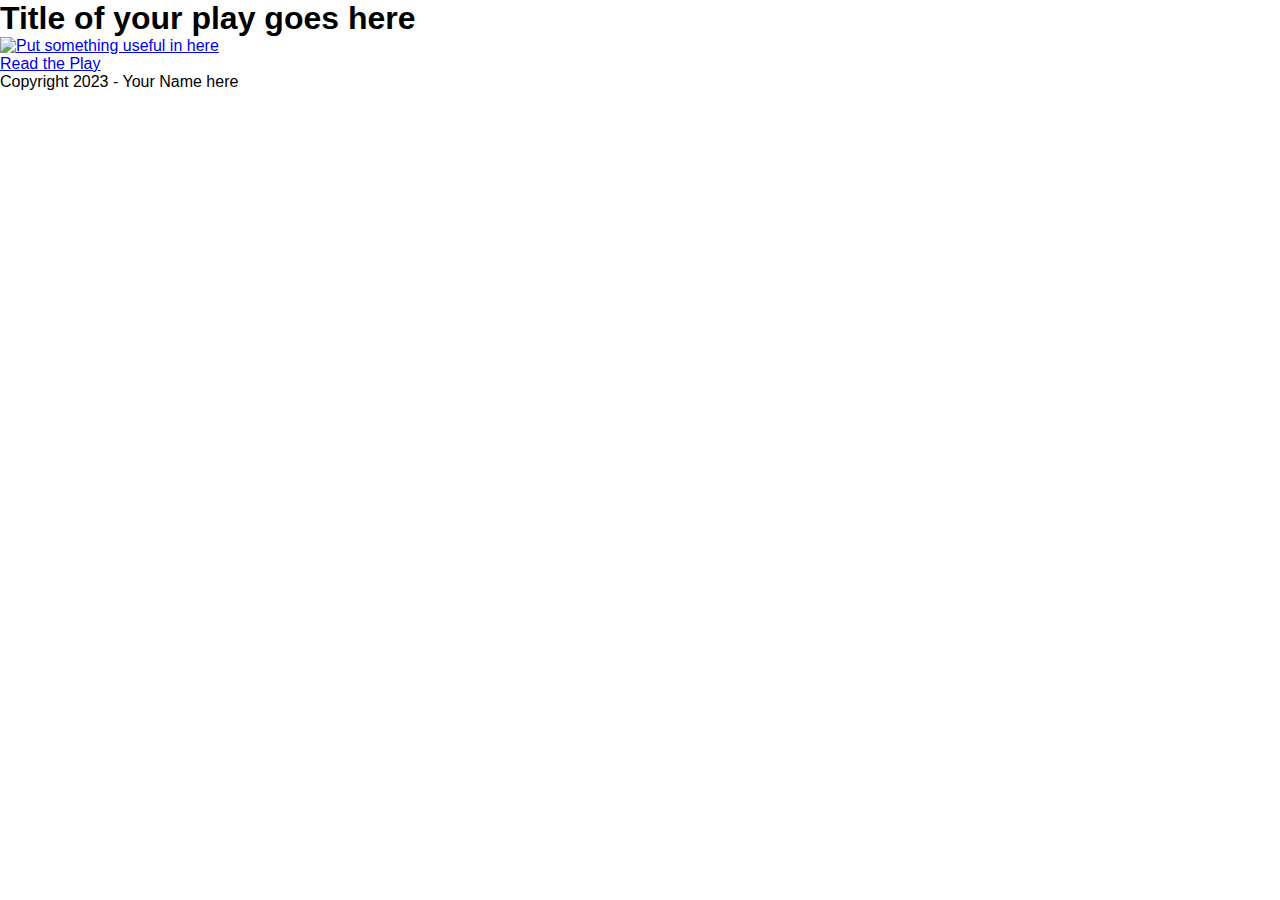
==== docs/index.html @ b38c3517 "Initial commit" ====
<!DOCTYPE html>
<html lang="en">
<head>
	<meta name="viewport" content="width=device-width, initial-scale=1">
	<meta charset="UTF-8" />
	<title>The title of your play goes here ---- CHANGE THIS</title>
	<!-- link your stylesheet here -->
	<link rel="stylesheet" href="css/styles.css" />
</head>
<body>
    <header>
      <h1>Title of your play goes here</h1>
    </header>
    <main>
      <figure class="cover">
        <a href="linktoyourplay.html">
          <img
            src="images/yourcoverfile.jpg"
            alt="Put something useful in here"
          />
        </a>
      </figure>
      <section class="info"
        <p class="playlink"><a href="link to yourplay.html">Read the Play</a></p>
      </section>
    </main>
    <footer>Copyright 2023 - Your Name here</footer>
  </body>
</html>
---- docs/css/styles.css ----
/* This stylesheet is where to add styles for your Shakespeare Home Page */

* {
  margin: 0;
  padding: 0;
  box-sizing: border-box;
}

body {
  font-family: Verdana, Geneva, Tahoma, sans-serif;
  /*your style rules go in here */
}

header {

}

main {

}

section {
  border: 0;
}


figure {
 
}

footer {

}
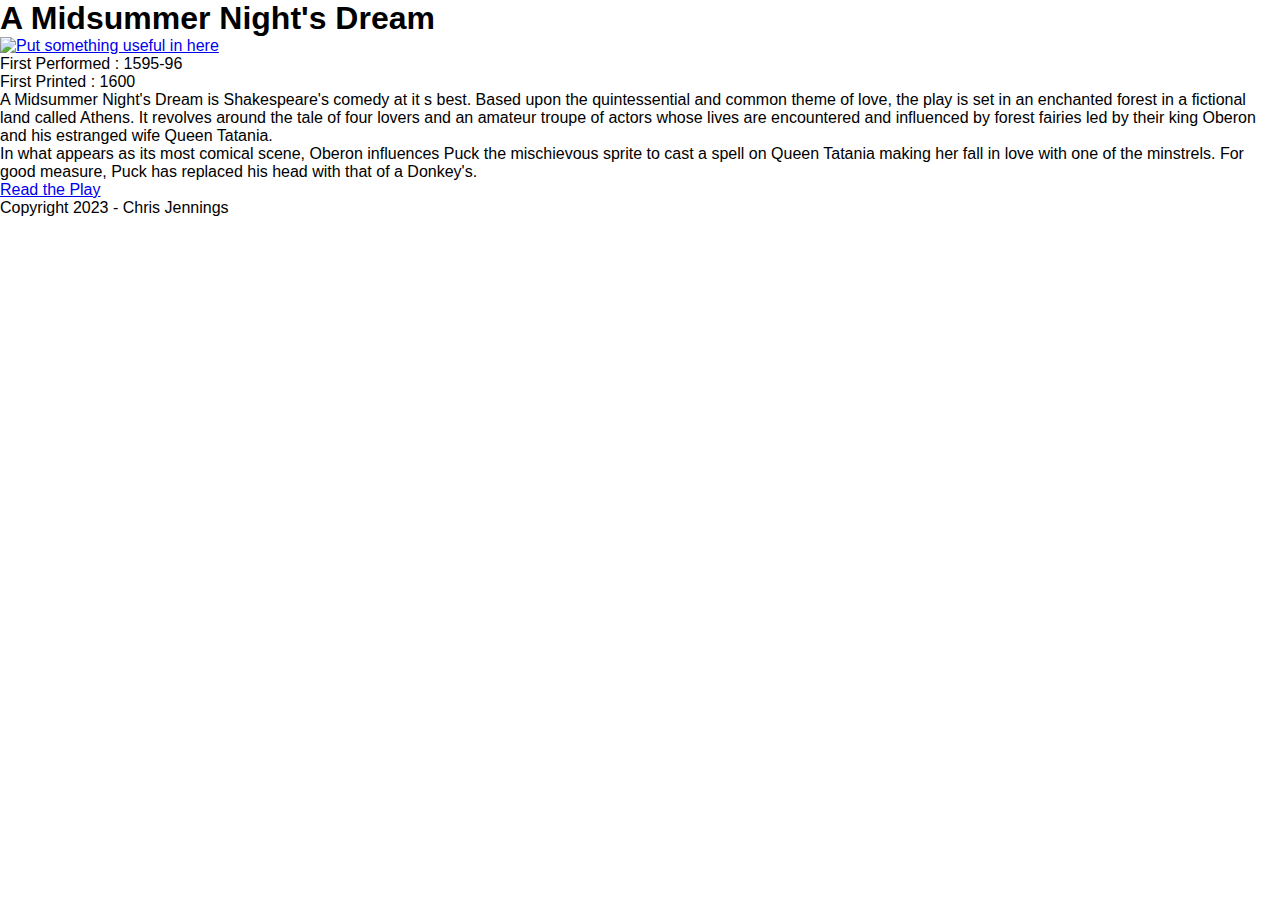
==== commit 02f1b599: "Update index.html" ====
--- a/docs/index.html
+++ b/docs/index.html
@@ -9,21 +9,33 @@
 </head>
 <body>
     <header>
-      <h1>Title of your play goes here</h1>
+      <h1>A Midsummer Night's Dream</h1>
     </header>
     <main>
       <figure class="cover">
         <a href="linktoyourplay.html">
           <img
-            src="images/yourcoverfile.jpg"
+            src="images/cover2022.jpg"
             alt="Put something useful in here"
           />
         </a>
       </figure>
-      <section class="info"
+      <section class="info">
+        
+        <ul>
+          <li class="perform">First Performed : 1595-96</li>
+          <li>First Printed : 1600</li>
+        </ul>
+
+        <p>A Midsummer Night's Dream is Shakespeare's comedy at it s best. Based upon the quintessential and common theme of love, the play is set in an enchanted forest in a fictional land called Athens. It revolves around the tale of four lovers and an amateur troupe of actors whose lives are encountered and influenced by forest fairies led by their king Oberon and his estranged wife Queen Tatania.</p>
+        
+        <p>In what appears as its most comical scene, Oberon influences Puck the mischievous sprite to cast a spell on Queen Tatania making her fall in love with one of the minstrels. For good measure, Puck has replaced his head with that of a Donkey's.</p>       
+
+
+
         <p class="playlink"><a href="link to yourplay.html">Read the Play</a></p>
       </section>
     </main>
-    <footer>Copyright 2023 - Your Name here</footer>
+    <footer>Copyright 2023 - Chris Jennings</footer>
   </body>
 </html>
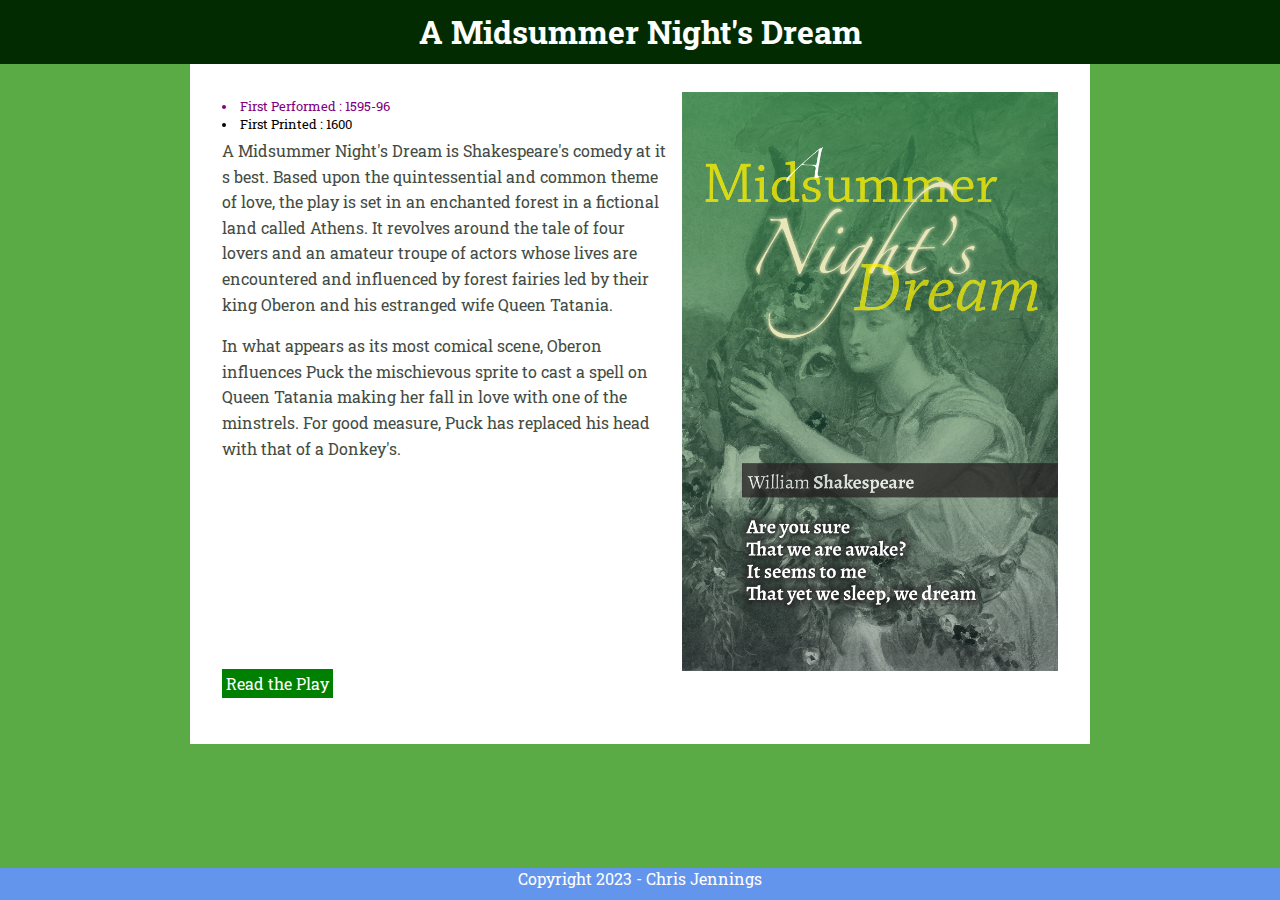
==== commit ca3e4d02: "Update index.html" ====
--- a/docs/index.html
+++ b/docs/index.html
@@ -3,7 +3,7 @@
 <head>
 	<meta name="viewport" content="width=device-width, initial-scale=1">
 	<meta charset="UTF-8" />
-	<title>The title of your play goes here ---- CHANGE THIS</title>
+	<title>A Midsummer Night's Dream</title>
 	<!-- link your stylesheet here -->
 	<link rel="stylesheet" href="css/styles.css" />
 </head>
--- a/docs/css/styles.css
+++ b/docs/css/styles.css
@@ -1,4 +1,7 @@
 /* This stylesheet is where to add styles for your Shakespeare Home Page */
+
+
+  @import url('https://fonts.googleapis.com/css2?family=Roboto+Slab:wght@300;400&family=Source+Serif+Pro:wght@300;400&display=swap');
 
 * {
   margin: 0;
@@ -7,16 +10,41 @@
 }
 
 body {
-  font-family: Verdana, Geneva, Tahoma, sans-serif;
+  /* font-family: Verdana, Geneva, Tahoma, sans-serif; */
   /*your style rules go in here */
+  font-family: 'Roboto Slab', Verdana, serif;
+  background-color: rgb(90, 170, 70);
+  padding-top: 3em;
+/*   background-image: url("../images/pexels-pixabay-235985.jpg"); */
+background-repeat: repeat;
 }
 
 header {
+/* border: 1px solid rgb(19, 198, 19); */
+background-color: rgb(2, 43, 2);
+color: white;
+position: fixed;
+top:0;
+height: 4em;
+width: 100%;
+z-index: 100;
+}
 
+h1 {
+  text-align: center;
+  line-height: 2em;
 }
 
 main {
-
+width: 80%;
+max-width: 900px;
+/* border: 2px solid red; */
+margin-top:12px;
+margin-left: auto;
+margin-right: auto;
+background-color: white;
+padding: 2em;
+position:relative;
 }
 
 section {
@@ -25,9 +53,98 @@
 
 
 figure {
- 
+ width:45%;
+ margin: 0 auto;
+ /* border: 1px solid red; */
+ float:right;
+ margin-left: .5em;
 }
 
+img {
+  display: block;
+  width: 100%;
+  margin: 0 auto;
+}
+
+.info {
+  display: block;
+}
+
+
+p {
+  margin-bottom: 1em;
+  color:rgb(68, 76, 68);
+  text-align: left;
+  line-height: 1.6;
+}
+
+.playlink {
+  clear:both;
+}
+
+.playlink a {
+  color: white;
+  text-decoration: none;
+  background-color: green;
+  padding: 4px;
+}
+
+ul {
+  margin: .5em 0;
+  list-style-position: inside;
+  font-size: .8em;
+}
+
+li {
+  margin-bottom: .1em;
+}
+
+.perform {
+  color:purple;
+}
+
+
 footer {
+/* border:1px solid purple; */
+text-align: center;
+position:fixed;
+bottom:0;
+width:100%;
+color:white;
+background-color: cornflowerblue;
+height: 2em;
+}
 
+@media (max-width: 600px) {
+
+  figure {
+    width:75%;
+    margin: 0 auto;
+    /* border: 1px solid red; */
+    float:none;
+    margin: 0 auto;
+   }
+
+main {
+  width:100%;
+  margin:0;
+  padding: 1em;
 }
+
+body {
+  background-color: white;
+  padding-top: 1em;
+}
+
+h1 {
+  font-size: 1em;
+}
+
+header {
+  height: 2em;
+}
+}
+
+
+
+
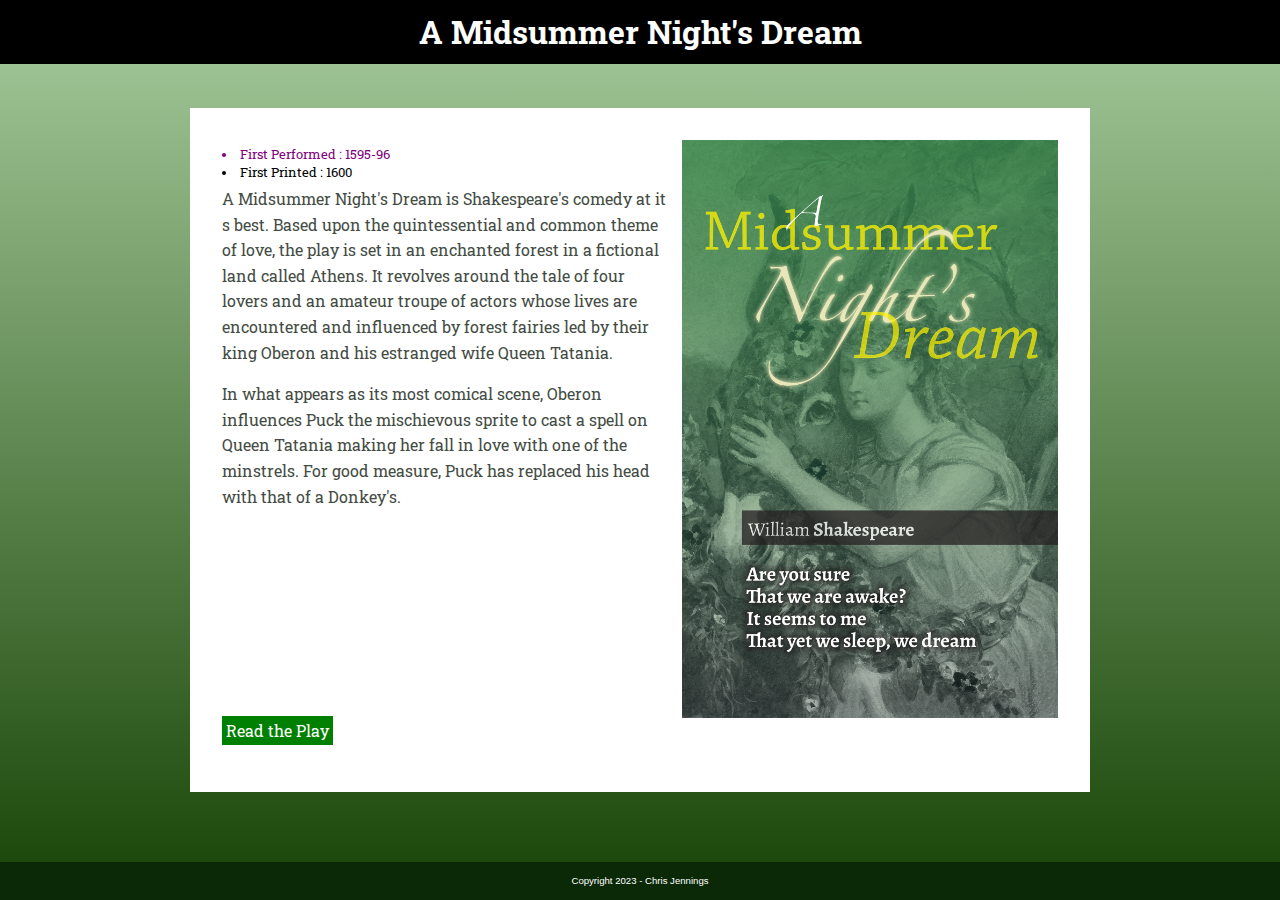
==== commit cf06a30b: "added play" ====
--- a/docs/index.html
+++ b/docs/index.html
@@ -13,10 +13,10 @@
     </header>
     <main>
       <figure class="cover">
-        <a href="linktoyourplay.html">
+        <a href="play.html">
           <img
             src="images/cover2022.jpg"
-            alt="Put something useful in here"
+            alt="the cover image"
           />
         </a>
       </figure>
@@ -33,7 +33,7 @@
 
 
 
-        <p class="playlink"><a href="link to yourplay.html">Read the Play</a></p>
+        <p class="playlink"><a href="play.html">Read the Play</a></p>
       </section>
     </main>
     <footer>Copyright 2023 - Chris Jennings</footer>
--- a/docs/css/styles.css
+++ b/docs/css/styles.css
@@ -9,19 +9,28 @@
   box-sizing: border-box;
 }
 
+html {
+  background: linear-gradient(0deg, rgba(23,68,6,1) 0%, rgba(167,203,157,1) 100%);
+  height: 100%;
+}
+
 body {
   /* font-family: Verdana, Geneva, Tahoma, sans-serif; */
   /*your style rules go in here */
   font-family: 'Roboto Slab', Verdana, serif;
-  background-color: rgb(90, 170, 70);
-  padding-top: 3em;
-/*   background-image: url("../images/pexels-pixabay-235985.jpg"); */
-background-repeat: repeat;
+  /* background-color: rgb(188, 238, 176); */
+  /* padding-top: 3em; */
+  /* background-image: url("../images/pexels-pixabay-235985.jpg"); */
+/* background-repeat: repeat; */
+display: flex;
+  justify-content: center;
+  align-items: center;
+  height: 100%;
 }
 
 header {
 /* border: 1px solid rgb(19, 198, 19); */
-background-color: rgb(2, 43, 2);
+background-color: rgb(0, 0, 0);
 color: white;
 position: fixed;
 top:0;
@@ -39,12 +48,11 @@
 width: 80%;
 max-width: 900px;
 /* border: 2px solid red; */
-margin-top:12px;
+/* margin-top:3em; */
 margin-left: auto;
 margin-right: auto;
 background-color: white;
 padding: 2em;
-position:relative;
 }
 
 section {
@@ -105,14 +113,17 @@
 
 
 footer {
-/* border:1px solid purple; */
+  font-family: Verdana, Geneva, Tahoma, sans-serif;
+font-size: .6em;
 text-align: center;
 position:fixed;
 bottom:0;
 width:100%;
 color:white;
-background-color: cornflowerblue;
-height: 2em;
+background-color: rgb(11, 41, 7);
+height: 4em;
+line-height: 4;
+
 }
 
 @media (max-width: 600px) {
@@ -127,13 +138,15 @@
 
 main {
   width:100%;
+  
   margin:0;
   padding: 1em;
 }
 
 body {
   background-color: white;
-  padding-top: 1em;
+  padding-top: 2em;
+  display:block;
 }
 
 h1 {
